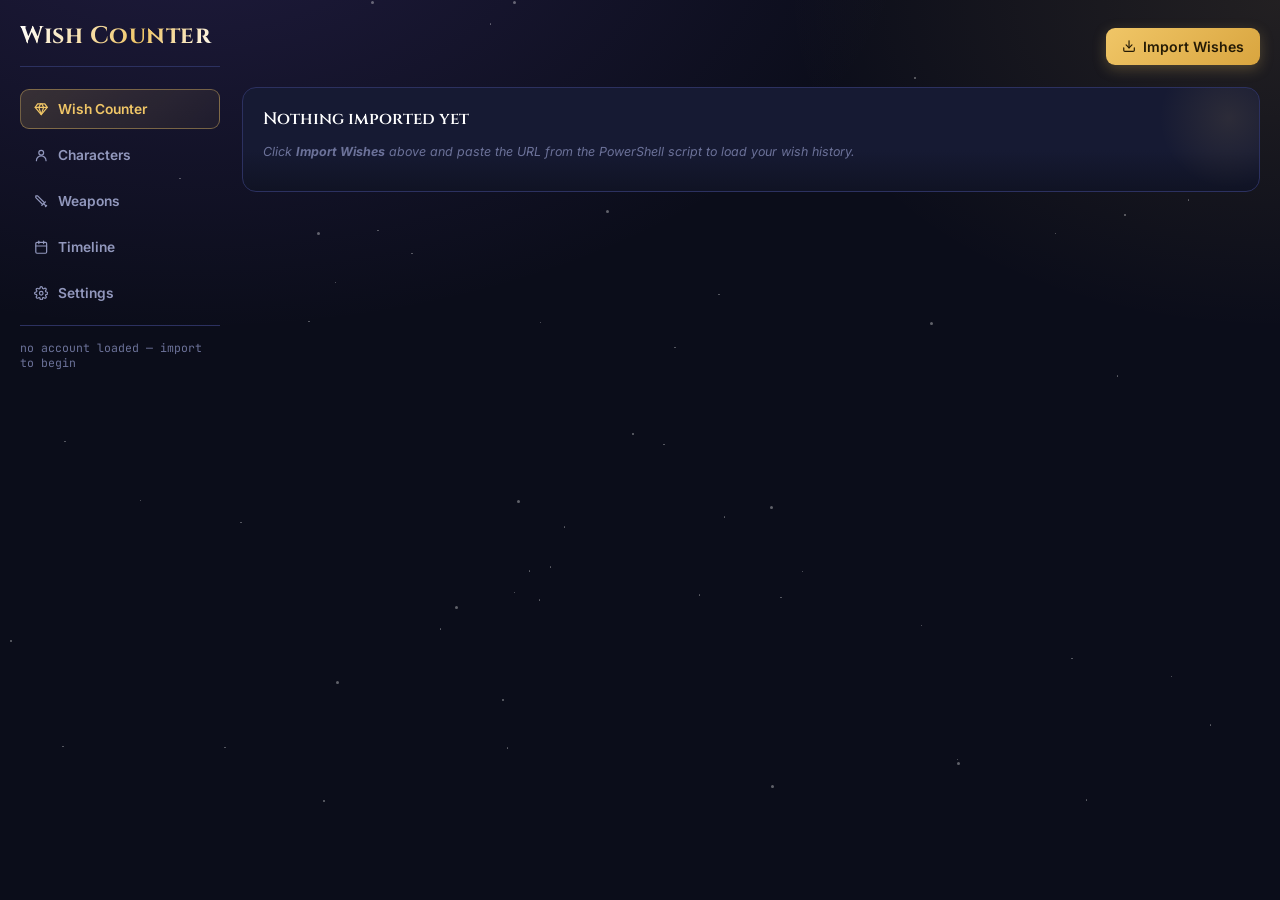
==== index.html @ e1aa5ce6 "Rename wish-counter.html to index.html" ====
﻿<!DOCTYPE html>
<html lang="en">
<head>
<meta charset="UTF-8">
<meta name="viewport" content="width=device-width, initial-scale=1.0">
<title>Wish Counter</title>
<link rel="preconnect" href="https://fonts.googleapis.com">
<link href="https://fonts.googleapis.com/css2?family=Cinzel:wght@500;600;700&family=Inter:wght@400;500;600;700&family=JetBrains+Mono:wght@400;500&display=swap" rel="stylesheet">
<link rel="stylesheet" href="styles.css">
</head>
<body>

<div class="stars" id="starField"></div>

<div class="wrap">
  <div class="app-body">
    <nav class="sidebar" id="sidebarNav">
      <div class="brand">
        <h1>Wish Counter</h1>
      </div>
      <button class="nav-item active" data-view="wish" type="button"><svg class="lucide" viewBox="0 0 24 24" fill="none" stroke="currentColor" stroke-width="2" stroke-linecap="round" stroke-linejoin="round" aria-hidden="true"><path d="M6 3h12l4 6-10 12L2 9Z"></path><path d="M11 3 8 9l4 12 4-12-3-6"></path><path d="M2 9h20"></path></svg> Wish Counter</button>
      <button class="nav-item" data-view="characters" type="button"><svg class="lucide" viewBox="0 0 24 24" fill="none" stroke="currentColor" stroke-width="2" stroke-linecap="round" stroke-linejoin="round" aria-hidden="true"><circle cx="12" cy="8" r="4"></circle><path d="M4 21c0-4.4 3.6-8 8-8s8 3.6 8 8"></path></svg> Characters</button>
      <button class="nav-item" data-view="weapons" type="button"><svg class="lucide" viewBox="0 0 24 24" fill="none" stroke="currentColor" stroke-width="2" stroke-linecap="round" stroke-linejoin="round" aria-hidden="true"><path d="M14.5 17.5 3 6V3h3l11.5 11.5"></path><path d="m13 19 6-6"></path><path d="m16 16 4 4"></path><path d="m19 21 2-2"></path></svg> Weapons</button>
      <button class="nav-item" data-view="timeline" type="button"><svg class="lucide" viewBox="0 0 24 24" fill="none" stroke="currentColor" stroke-width="2" stroke-linecap="round" stroke-linejoin="round" aria-hidden="true"><rect x="3" y="4" width="18" height="18" rx="2"></rect><line x1="16" y1="2" x2="16" y2="6"></line><line x1="8" y1="2" x2="8" y2="6"></line><line x1="3" y1="10" x2="21" y2="10"></line></svg> Timeline</button>
      <button class="nav-item" data-view="settings" type="button" style="margin-top:auto;"><svg class="lucide" viewBox="0 0 24 24" fill="none" stroke="currentColor" stroke-width="2" stroke-linecap="round" stroke-linejoin="round" aria-hidden="true"><circle cx="12" cy="12" r="3"></circle><path d="M19.4 15a1.65 1.65 0 0 0 .33 1.82l.06.06a2 2 0 0 1 0 2.83 2 2 0 0 1-2.83 0l-.06-.06a1.65 1.65 0 0 0-1.82-.33 1.65 1.65 0 0 0-1 1.51V21a2 2 0 0 1-2 2 2 2 0 0 1-2-2v-.09A1.65 1.65 0 0 0 9 19.4a1.65 1.65 0 0 0-1.82.33l-.06.06a2 2 0 0 1-2.83 0 2 2 0 0 1 0-2.83l.06-.06a1.65 1.65 0 0 0 .33-1.82 1.65 1.65 0 0 0-1.51-1H3a2 2 0 0 1-2-2 2 2 0 0 1 2-2h.09A1.65 1.65 0 0 0 4.6 9a1.65 1.65 0 0 0-.33-1.82l-.06-.06a2 2 0 0 1 0-2.83 2 2 0 0 1 2.83 0l.06.06a1.65 1.65 0 0 0 1.82.33H9a1.65 1.65 0 0 0 1-1.51V3a2 2 0 0 1 2-2 2 2 0 0 1 2 2v.09a1.65 1.65 0 0 0 1 1.51 1.65 1.65 0 0 0 1.82-.33l.06-.06a2 2 0 0 1 2.83 0 2 2 0 0 1 0 2.83l-.06.06a1.65 1.65 0 0 0-.33 1.82V9a1.65 1.65 0 0 0 1.51 1H21a2 2 0 0 1 2 2 2 2 0 0 1-2 2h-.09a1.65 1.65 0 0 0-1.51 1z"></path></svg> Settings</button>
      <span class="sub" id="uidLabel">no account loaded</span>
    </nav>

    <div class="main-panel">

      <div class="view-panel active" id="view-wish">
        <div class="wish-view-header">
          <div class="worth-strip" id="worthStrip" style="display:none;">
            <span class="gem"><svg class="lucide" viewBox="0 0 24 24" fill="none" stroke="currentColor" stroke-width="2" stroke-linecap="round" stroke-linejoin="round" aria-hidden="true"><path d="M6 3h12l4 6-10 12L2 9Z"></path><path d="M11 3 8 9l4 12 4-12-3-6"></path><path d="M2 9h20"></path></svg></span> Lifetime wishes worth <b id="worthValue">0</b> Primogems across <span id="worthCount">0</span> pulls
          </div>
          <div class="topbtns">
            <select id="accountSelect" style="display:none;"></select>
            <button class="btn-primary" id="openImport"><svg class="lucide" viewBox="0 0 24 24" fill="none" stroke="currentColor" stroke-width="2" stroke-linecap="round" stroke-linejoin="round" aria-hidden="true"><path d="M21 15v4a2 2 0 0 1-2 2H5a2 2 0 0 1-2-2v-4"></path><polyline points="7 10 12 15 17 10"></polyline><line x1="12" y1="15" x2="12" y2="3"></line></svg> Import Wishes</button>
          </div>
        </div>

        <div class="grid" id="wishBentoGrid">
          <div id="cardsGrid" style="display:contents;"></div>


          <div class="card history-card" id="historyWrap" style="display:none;">
            <h2>Pull History (per month)<select id="historyYearSelect" class="year-select"></select></h2>
            <div class="chart-card">
              <svg id="historyChart" width="100%" height="340" viewBox="0 0 500 340" preserveAspectRatio="none"></svg>
              <div class="chart-tooltip" id="historyTooltip"></div>
              <div class="legend">
                <span><i style="background:var(--gold)"></i> 5★</span>
                <span><i style="background:var(--purple)"></i> 4★</span>
                <span><i style="background:var(--blue)"></i> 3★</span>
              </div>
            </div>
          </div>
        </div>
      </div>

      <div class="view-panel" id="view-characters">
        <div class="card characters-card">
          <h2>Characters<span class="cap" id="charactersCountCap"></span></h2>
          <div class="characters-toolbar">
            <input type="text" class="characters-search" id="charactersSearch" placeholder="Search characters...">
            <button class="btn-primary btn-small" id="openImportCharacters" style="margin-left:auto;"><svg class="lucide" viewBox="0 0 24 24" fill="none" stroke="currentColor" stroke-width="2" stroke-linecap="round" stroke-linejoin="round" aria-hidden="true"><path d="M21 15v4a2 2 0 0 1-2 2H5a2 2 0 0 1-2-2v-4"></path><polyline points="7 10 12 15 17 10"></polyline><line x1="12" y1="15" x2="12" y2="3"></line></svg> Import Roster</button>
            <button class="btn-primary btn-small" id="openAddCharacter"><svg class="lucide" viewBox="0 0 24 24" fill="none" stroke="currentColor" stroke-width="2" stroke-linecap="round" stroke-linejoin="round" aria-hidden="true"><line x1="12" y1="5" x2="12" y2="19"></line><line x1="5" y1="12" x2="19" y2="12"></line></svg> Add Character</button>
          </div>
          <div class="characters-filterbar">
            <div class="sort-dropdown" id="charactersSortDropdown">
              <button type="button" class="sort-dropdown-btn" id="charactersSortBtn">
                <span id="charactersSortLabel">Element</span>
                <svg class="lucide chevron" viewBox="0 0 24 24" fill="none" stroke="currentColor" stroke-width="2" stroke-linecap="round" stroke-linejoin="round" aria-hidden="true"><polyline points="6 9 12 15 18 9"></polyline></svg>
              </button>
              <div class="sort-dropdown-panel" id="charactersSortPanel">
                <button type="button" class="sort-option" data-sort="name">Name</button>
                <button type="button" class="sort-option active" data-sort="element">Element</button>
                <button type="button" class="sort-option" data-sort="rarity">Rarity</button>
                <button type="button" class="sort-option" data-sort="weapon">Weapon</button>
                <button type="button" class="sort-option" data-sort="constellations">Constellations</button>
              </div>
            </div>
            <button type="button" class="icon-toggle-btn" id="charactersSortDirBtn" title="Toggle sort direction"><svg class="lucide" viewBox="0 0 24 24" fill="none" stroke="currentColor" stroke-width="2" stroke-linecap="round" stroke-linejoin="round" aria-hidden="true"><path d="m7 15 5 5 5-5"></path><path d="m7 9 5-5 5 5"></path></svg></button>
            <div class="icon-filter-row" id="elementsFilter"></div>
            <div class="icon-filter-row" id="weaponsTypeFilter"></div>
            <div class="icon-filter-row" id="rarityCharFilter"></div>
          </div>
          <div class="characters-grid" id="charactersGrid"></div>
        </div>
      </div>

      <div class="view-panel" id="view-weapons">
        <div class="card weapons-card">
          <h2>Weapons<span class="cap" id="weaponsCountCap"></span></h2>
          <div class="weapons-toolbar">
            <input type="text" class="weapons-search" id="weaponsSearch" placeholder="Search weapons...">
            <button class="btn-ghost btn-small" id="openImportGood"><svg class="lucide" viewBox="0 0 24 24" fill="none" stroke="currentColor" stroke-width="2" stroke-linecap="round" stroke-linejoin="round" aria-hidden="true"><path d="M21 15v4a2 2 0 0 1-2 2H5a2 2 0 0 1-2-2v-4"></path><polyline points="7 10 12 15 17 10"></polyline><line x1="12" y1="15" x2="12" y2="3"></line></svg> Import GOOD Data</button>
            <button class="btn-primary btn-small" id="openAddWeapon" style="margin-left:auto;"><svg class="lucide" viewBox="0 0 24 24" fill="none" stroke="currentColor" stroke-width="2" stroke-linecap="round" stroke-linejoin="round" aria-hidden="true"><line x1="12" y1="5" x2="12" y2="19"></line><line x1="5" y1="12" x2="19" y2="12"></line></svg> Add Weapon</button>
          </div>
          <div class="weapons-filterbar">
            <div class="sort-dropdown" id="weaponsSortDropdown">
              <button type="button" class="sort-dropdown-btn" id="weaponsSortBtn">
                <span id="weaponsSortLabel">Type</span>
                <svg class="lucide chevron" viewBox="0 0 24 24" fill="none" stroke="currentColor" stroke-width="2" stroke-linecap="round" stroke-linejoin="round" aria-hidden="true"><polyline points="6 9 12 15 18 9"></polyline></svg>
              </button>
              <div class="sort-dropdown-panel" id="weaponsSortPanel">
                <button type="button" class="sort-option" data-sort="name">Name</button>
                <button type="button" class="sort-option active" data-sort="type">Type</button>
                <button type="button" class="sort-option" data-sort="rarity">Rarity</button>
                <button type="button" class="sort-option" data-sort="atk">ATK</button>
                <button type="button" class="sort-option" data-sort="secondary">Secondary Stat</button>
                <button type="button" class="sort-option" data-sort="pulls">Total Pull</button>
              </div>
            </div>
            <button type="button" class="icon-toggle-btn" id="weaponsSortDirBtn" title="Toggle sort direction"><svg class="lucide" viewBox="0 0 24 24" fill="none" stroke="currentColor" stroke-width="2" stroke-linecap="round" stroke-linejoin="round" aria-hidden="true"><path d="m7 15 5 5 5-5"></path><path d="m7 9 5-5 5 5"></path></svg></button>
            <div class="icon-filter-row" id="weaponsTypeFilterRow"></div>
            <div class="rarity-filters" id="weaponsRarityFilters" style="margin:0;">
              <button class="icon-filter-btn star five active" data-rank="5" title="5-Star"><svg class="lucide" viewBox="0 0 24 24" fill="none" stroke="currentColor" stroke-width="2" stroke-linecap="round" stroke-linejoin="round" aria-hidden="true"><polygon points="12 2 15.09 8.26 22 9.27 17 14.14 18.18 21.02 12 17.77 5.82 21.02 7 14.14 2 9.27 8.91 8.26 12 2"></polygon></svg></button>
              <button class="icon-filter-btn star four active" data-rank="4" title="4-Star"><svg class="lucide" viewBox="0 0 24 24" fill="none" stroke="currentColor" stroke-width="2" stroke-linecap="round" stroke-linejoin="round" aria-hidden="true"><polygon points="12 2 15.09 8.26 22 9.27 17 14.14 18.18 21.02 12 17.77 5.82 21.02 7 14.14 2 9.27 8.91 8.26 12 2"></polygon></svg></button>
              <button class="icon-filter-btn star three active" data-rank="3" title="3-Star"><svg class="lucide" viewBox="0 0 24 24" fill="none" stroke="currentColor" stroke-width="2" stroke-linecap="round" stroke-linejoin="round" aria-hidden="true"><polygon points="12 2 15.09 8.26 22 9.27 17 14.14 18.18 21.02 12 17.77 5.82 21.02 7 14.14 2 9.27 8.91 8.26 12 2"></polygon></svg></button>
              <button class="icon-filter-btn star two active" data-rank="2" title="2-Star"><svg class="lucide" viewBox="0 0 24 24" fill="none" stroke="currentColor" stroke-width="2" stroke-linecap="round" stroke-linejoin="round" aria-hidden="true"><polygon points="12 2 15.09 8.26 22 9.27 17 14.14 18.18 21.02 12 17.77 5.82 21.02 7 14.14 2 9.27 8.91 8.26 12 2"></polygon></svg></button>
              <button class="icon-filter-btn star one active" data-rank="1" title="1-Star"><svg class="lucide" viewBox="0 0 24 24" fill="none" stroke="currentColor" stroke-width="2" stroke-linecap="round" stroke-linejoin="round" aria-hidden="true"><polygon points="12 2 15.09 8.26 22 9.27 17 14.14 18.18 21.02 12 17.77 5.82 21.02 7 14.14 2 9.27 8.91 8.26 12 2"></polygon></svg></button>
            </div>
          </div>
          <div class="weapons-grid" id="weaponsGrid"></div>
          <div class="chart-tooltip" id="weaponTooltip"></div>
        </div>
      </div>

      <div class="view-panel" id="view-timeline">
        <div class="card timeline-card">
          <h2>Timeline<span class="cap" id="timelineCountCap"></span></h2>
          <div class="timeline-toolbar">
            <label class="timeline-localtime-label" for="timelineLocalTime">
              <input type="checkbox" id="timelineLocalTime" checked>
              Show as local time (Asia/Shanghai – Asia Server)
            </label>
            <button class="btn-primary btn-small" id="openImportCalendar" style="margin-left:auto;"><svg class="lucide" viewBox="0 0 24 24" fill="none" stroke="currentColor" stroke-width="2" stroke-linecap="round" stroke-linejoin="round" aria-hidden="true"><path d="M21 15v4a2 2 0 0 1-2 2H5a2 2 0 0 1-2-2v-4"></path><polyline points="7 10 12 15 17 10"></polyline><line x1="12" y1="15" x2="12" y2="3"></line></svg> Import Calendar</button>
          </div>
          <div class="gantt-wrap" id="ganttWrap">
            <div class="chart-tooltip" id="ganttTooltip"></div>
            <div class="gantt-inner" id="ganttInner">
              <div class="gantt-header" id="ganttHeader">
                <div class="gantt-header-months" id="ganttHeaderMonths"></div>
                <div class="gantt-header-days" id="ganttHeaderDays"></div>
              </div>
              <div class="gantt-body" id="ganttBody">
                <div id="ganttGridlines"></div>
                <div class="gantt-now-line" id="ganttNowLine" style="display:none;"><div class="gantt-now-badge" id="ganttNowBadge"></div></div>
                <div class="gantt-rows" id="ganttRows"></div>
              </div>
            </div>
          </div>
        </div>
      </div>

      <div class="view-panel" id="view-settings">
        <div class="card settings-card">
          <h2>Settings</h2>

          <label style="margin-top:0;">Manage accounts</label>
          <div class="account-list" id="accountList"></div>

          <p class="hint" style="margin-top:18px;">
            The Character and Weapon Event cards show how many Primogems you'd need to reach a 5★. Genshin's hard pity
            is 90 (Character) / 80 (Weapon) — if you personally never push that far, set a buffer below to track to
            a lower pity instead. E.g. a buffer of 10 tracks to 80 on Character and 70 on Weapon.
          </p>
          <label for="pityBufferInput">Pity buffer (pulls before hard pity)</label>
          <input type="number" id="pityBufferInput" min="0" max="89" step="1">

          <p class="hint" style="margin-top:18px;">
            Win/loss on the Character and Weapon Event banners is worked out by checking each 5★ pull against the
            standard-banner picks below — pulled straight from your Characters and Weapons lists. Tap to
            toggle; new characters or weapons occasionally join the standard banner, so update this if a recent
            pull looks mis-labeled.
          </p>
          <label style="margin-top:18px;">Standard banner 5★ characters</label>
          <div id="stdCharsSummary" class="std-summary"></div>
          <button type="button" class="btn-primary btn-small" id="openCharacterPicker" style="margin-top:8px;"><svg class="lucide" viewBox="0 0 24 24" fill="none" stroke="currentColor" stroke-width="2" stroke-linecap="round" stroke-linejoin="round" aria-hidden="true"><line x1="12" y1="5" x2="12" y2="19"></line><line x1="5" y1="12" x2="19" y2="12"></line></svg> Select Characters</button>

          <label>Standard banner 5★ weapons</label>
          <div id="stdWeaponsSummary" class="std-summary"></div>
          <button type="button" class="btn-primary btn-small" id="openWeaponPicker" style="margin-top:8px;"><svg class="lucide" viewBox="0 0 24 24" fill="none" stroke="currentColor" stroke-width="2" stroke-linecap="round" stroke-linejoin="round" aria-hidden="true"><line x1="12" y1="5" x2="12" y2="19"></line><line x1="5" y1="12" x2="19" y2="12"></line></svg> Select Weapons</button>
          <div class="modal-actions" style="justify-content:flex-start; flex-wrap:wrap;">
            <button class="btn-ghost btn-small" id="exportData">Export backup</button>
            <button class="btn-ghost btn-small" id="importData">Restore backup</button>
            <input type="file" id="importFile" accept="application/json" style="display:none;">
          </div>
          <div class="modal-actions">
            <button class="btn-primary" id="saveSettings">Save Settings</button>
          </div>
        </div>
      </div>

    </div>
  </div>

</div>

<!-- Import Modal -->
<div class="overlay" id="importOverlay">
  <div class="modal">
    <button class="modal-close" data-close="importOverlay"><svg class="lucide" viewBox="0 0 24 24" fill="none" stroke="currentColor" stroke-width="2" stroke-linecap="round" stroke-linejoin="round" aria-hidden="true"><line x1="18" y1="6" x2="6" y2="18"></line><line x1="6" y1="6" x2="18" y2="18"></line></svg></button>
    <h3>Import Wish History</h3>
    <p class="hint">
      Run the PowerShell command while Genshin Impact is open on your wish history screen, then paste the copied URL below.
      New wishes will be merged with anything already stored for this account — you can re-run this anytime.
    </p>
    <label for="psCommand">PowerShell command</label>
    <textarea id="psCommand" rows="3" readonly>Set-ExecutionPolicy Bypass -Scope Process -Force; [System.Net.ServicePointManager]::SecurityProtocol = [System.Net.ServicePointManager]::SecurityProtocol -bor 3072; iex "&{$((New-Object System.Net.WebClient).DownloadString('https://gist.github.com/MadeBaruna/1d75c1d37d19eca71591ec8a31178235/raw/getlink.ps1'))} global"</textarea>
    <button class="btn-ghost btn-small" id="copyPsCommand" style="margin-top:8px;"><svg class="lucide" viewBox="0 0 24 24" fill="none" stroke="currentColor" stroke-width="2" stroke-linecap="round" stroke-linejoin="round" aria-hidden="true"><rect x="8" y="2" width="8" height="4" rx="1" ry="1"></rect><path d="M16 4h2a2 2 0 0 1 2 2v14a2 2 0 0 1-2 2H6a2 2 0 0 1-2-2V6a2 2 0 0 1 2-2h2"></path></svg> Copy command</button>
    <label for="urlInput" style="margin-top:18px;">Wish history URL</label>
    <textarea id="urlInput" rows="5" placeholder="https://public-operation-hk4e-sg.hoyoverse.com/gacha_info/api/getGachaLog?..."></textarea>
    <div class="log-box" id="importLog"></div>
    <div class="modal-actions">
      <button class="btn-ghost" data-close="importOverlay">Cancel</button>
      <button class="btn-primary" id="startImport">Fetch Wishes</button>
    </div>
  </div>
</div>

<!-- Import Calendar Modal -->
<div class="overlay" id="timelineImportOverlay">
  <div class="modal">
    <button class="modal-close" data-close="timelineImportOverlay"><svg class="lucide" viewBox="0 0 24 24" fill="none" stroke="currentColor" stroke-width="2" stroke-linecap="round" stroke-linejoin="round" aria-hidden="true"><line x1="18" y1="6" x2="6" y2="18"></line><line x1="6" y1="6" x2="18" y2="18"></line></svg></button>
    <h3>Import Calendar</h3>
    <p class="hint">
      Open HoYoLAB's Genshin homepage while logged in, open your browser's DevTools → Network tab, filter by
      Fetch/XHR, refresh the page, and find the request to <b>act_calendar</b>. Copy its full JSON response and
      paste it below. Imports are merged in by name and date, so nothing already saved gets removed — re-import
      every patch to keep building your history.
    </p>
    <label for="calendarJsonInput" style="margin-top:0;">act_calendar JSON response</label>
    <textarea id="calendarJsonInput" rows="8" placeholder="Paste the full JSON response here..."></textarea>
    <div class="log-box" id="timelineImportLog"></div>
    <div class="modal-actions">
      <button class="btn-ghost" data-close="timelineImportOverlay">Cancel</button>
      <button class="btn-primary" id="startTimelineImport">Import</button>
    </div>
  </div>
</div>

<!-- Import Character Roster Modal -->
<div class="overlay" id="characterImportOverlay">
  <div class="modal">
    <button class="modal-close" data-close="characterImportOverlay"><svg class="lucide" viewBox="0 0 24 24" fill="none" stroke="currentColor" stroke-width="2" stroke-linecap="round" stroke-linejoin="round" aria-hidden="true"><line x1="18" y1="6" x2="6" y2="18"></line><line x1="6" y1="6" x2="18" y2="18"></line></svg></button>
    <h3>Import Roster</h3>
    <p class="hint">
      Open HoYoLAB's Genshin homepage while logged in, open your browser's DevTools → Network tab, filter by
      Fetch/XHR, and find the request to <b>api/character/list</b>. Copy its full JSON response and paste it
      below. This is your actual in-game roster, so it's treated as the source of truth: it sets ownership and
      constellation level for every character it lists, corrects element/rarity/weapon if anything here was off,
      and adds any character you own that isn't in this list yet. Characters not present in the import are
      marked as not owned.
    </p>
    <label for="characterJsonInput" style="margin-top:0;">character/list JSON response</label>
    <textarea id="characterJsonInput" rows="8" placeholder="Paste the full JSON response here..."></textarea>
    <div class="log-box" id="characterImportLog"></div>
    <div class="modal-actions">
      <button class="btn-ghost" data-close="characterImportOverlay">Cancel</button>
      <button class="btn-primary" id="startCharacterImport">Import</button>
    </div>
  </div>
</div>

<div class="overlay" id="goodImportOverlay">
  <div class="modal">
    <button class="modal-close" data-close="goodImportOverlay"><svg class="lucide" viewBox="0 0 24 24" fill="none" stroke="currentColor" stroke-width="2" stroke-linecap="round" stroke-linejoin="round" aria-hidden="true"><line x1="18" y1="6" x2="6" y2="18"></line><line x1="6" y1="6" x2="18" y2="18"></line></svg></button>
    <h3>Import GOOD Data</h3>
    <p class="hint">
      Paste a GOOD-format export (the JSON format used by Genshin Optimizer, Akasha, and similar tools — starts
      with <b>"format":"GOOD"</b>). This updates both Characters and Weapons in one go: character constellation
      and ownership are set directly from the export (it's your account's real state). Weapon copies work
      differently — a weapon's refinement rank reflects how many total copies fed into it, so if the same weapon
      key appears more than once (e.g. two separate Dragon's Bane entries), their refinements are added together
      as the total copies owned. Weapon totals only ever merge <b>upward</b>: if wish history or a previous import
      already puts a weapon higher than what's in this file, that higher number is kept — pulls never decrease.
    </p>
    <label for="goodJsonInput" style="margin-top:0;">GOOD JSON data</label>
    <textarea id="goodJsonInput" rows="8" placeholder="Paste the full GOOD-format JSON here..."></textarea>
    <div class="log-box" id="goodImportLog"></div>
    <div class="modal-actions">
      <button class="btn-ghost" data-close="goodImportOverlay">Cancel</button>
      <button class="btn-primary" id="startGoodImport">Import</button>
    </div>
  </div>
</div>

<!-- Add/Edit Character Modal -->
<div class="overlay" id="characterOverlay">
  <div class="modal">
    <button class="modal-close" data-close="characterOverlay"><svg class="lucide" viewBox="0 0 24 24" fill="none" stroke="currentColor" stroke-width="2" stroke-linecap="round" stroke-linejoin="round" aria-hidden="true"><line x1="18" y1="6" x2="6" y2="18"></line><line x1="6" y1="6" x2="18" y2="18"></line></svg></button>
    <h3 id="characterModalTitle">Add Character</h3>
    <p class="hint">Manage your character roster. Characters you own show in color, while others appear greyed out.</p>

    <div style="display:flex; gap:10px; align-items:flex-end;">
      <div style="flex:1 1 auto; min-width:0;">
        <label for="characterName" style="margin-top:0;">Name</label>
        <input type="text" id="characterName" placeholder="e.g. Nahida">
      </div>
      <div style="flex-shrink:0;">
        <label style="margin-top:0;">Constellation</label>
        <div class="constellation-control" id="constellationControl">
          <button type="button" class="constellation-btn" id="constellationMinus" title="Decrease">−</button>
          <span class="constellation-value" id="constellationValue"></span>
          <button type="button" class="constellation-btn" id="constellationPlus" title="Increase">+</button>
        </div>
      </div>
    </div>
    <p class="hint" style="margin:6px 0 0;">Not owned by default — press + to add it to your roster starting at C0, and keep pressing to raise its constellation. Press - back down to C0 to remove it again.</p>

    <label for="characterElementPicker">Element</label>
    <div class="modal-picker-row" id="characterElementPicker"></div>

    <label>Rarity &amp; Weapon Type</label>
    <div id="characterRarityWeaponRow">
      <div class="modal-rarity-picker-row" id="characterRarityPicker"></div>
      <div class="modal-weapon-picker-row" id="characterWeaponPicker"></div>
    </div>

    <div class="modal-actions" style="justify-content:space-between;">
      <button class="btn-danger btn-small" id="deleteCharacter" style="display:none;"><svg class="lucide" viewBox="0 0 24 24" fill="none" stroke="currentColor" stroke-width="2" stroke-linecap="round" stroke-linejoin="round" aria-hidden="true"><polyline points="3 6 5 6 21 6"></polyline><path d="M19 6v14a2 2 0 0 1-2 2H7a2 2 0 0 1-2-2V6m3 0V4a2 2 0 0 1 2-2h4a2 2 0 0 1 2 2v2"></path><line x1="10" y1="11" x2="10" y2="17"></line><line x1="14" y1="11" x2="14" y2="17"></line></svg> Delete</button>
      <div style="display:flex; gap:10px;">
        <button class="btn-ghost" data-close="characterOverlay">Cancel</button>
        <button class="btn-primary" id="saveCharacter">Save</button>
      </div>
    </div>
  </div>
</div>

<!-- Add/Edit Weapon Modal -->
<div class="overlay" id="weaponOverlay">
  <div class="modal">
    <button class="modal-close" data-close="weaponOverlay"><svg class="lucide" viewBox="0 0 24 24" fill="none" stroke="currentColor" stroke-width="2" stroke-linecap="round" stroke-linejoin="round" aria-hidden="true"><line x1="18" y1="6" x2="6" y2="18"></line><line x1="6" y1="6" x2="18" y2="18"></line></svg></button>
    <h3 id="weaponModalTitle">Add Weapon</h3>
    <p class="hint">This list is fully editable — add new weapons as they release, or fix any details that are off.</p>

    <div style="display:flex; gap:10px; align-items:flex-end;">
      <div style="flex:1 1 auto; min-width:0;">
        <label for="weaponName" style="margin-top:0;">Name</label>
        <input type="text" id="weaponName" placeholder="e.g. Mistsplitter Reforged">
      </div>
      <div style="flex-shrink:0;">
        <label style="margin-top:0;">Total Pulls</label>
        <div class="constellation-control" id="weaponPullsControl">
          <button type="button" class="constellation-btn" id="weaponPullsMinus" title="Decrease">−</button>
          <span class="constellation-value" id="weaponPullsValue"></span>
          <button type="button" class="constellation-btn" id="weaponPullsPlus" title="Increase">+</button>
        </div>
      </div>
    </div>
    <p class="hint" style="margin:6px 0 0;">Empty means not pulled/owned. Press + to start tracking it at 1, and keep pressing to add more copies — no cap. Press - back down to 0 to clear it.</p>

    <label>Type</label>
    <div class="modal-weapon-picker-row" id="weaponTypePicker"></div>

    <label>Rarity</label>
    <div class="rarity-filters" id="weaponRarityPicker" style="margin:14px 0 0;"></div>

    <div style="display:flex; gap:10px;">
      <div style="flex:1 1 0; min-width:0;">
        <label for="weaponAtk">ATK</label>
        <input type="text" inputmode="numeric" id="weaponAtk" placeholder="e.g. 674">
      </div>
      <div style="flex:1 1 0; min-width:0;">
        <label for="weaponSecondary">Secondary Stat</label>
        <input type="text" id="weaponSecondary" placeholder="e.g. CRIT DMG">
      </div>
    </div>

    <div class="modal-actions" style="justify-content:space-between;">
      <button class="btn-danger btn-small" id="deleteWeapon" style="display:none;"><svg class="lucide" viewBox="0 0 24 24" fill="none" stroke="currentColor" stroke-width="2" stroke-linecap="round" stroke-linejoin="round" aria-hidden="true"><polyline points="3 6 5 6 21 6"></polyline><path d="M19 6v14a2 2 0 0 1-2 2H7a2 2 0 0 1-2-2V6m3 0V4a2 2 0 0 1 2-2h4a2 2 0 0 1 2 2v2"></path><line x1="10" y1="11" x2="10" y2="17"></line><line x1="14" y1="11" x2="14" y2="17"></line></svg> Delete</button>
      <div style="display:flex; gap:10px;">
        <button class="btn-ghost" data-close="weaponOverlay">Cancel</button>
        <button class="btn-primary" id="saveWeapon">Save</button>
      </div>
    </div>
  </div>
</div>

<!-- Banner Title Modal -->
<div class="overlay" id="bannerTitleOverlay">
  <div class="modal" style="max-width:420px;">
    <button class="modal-close" data-close="bannerTitleOverlay"><svg class="lucide" viewBox="0 0 24 24" fill="none" stroke="currentColor" stroke-width="2" stroke-linecap="round" stroke-linejoin="round" aria-hidden="true"><line x1="18" y1="6" x2="6" y2="18"></line><line x1="6" y1="6" x2="18" y2="18"></line></svg></button>
    <h3>Banner Title</h3>
    <p class="hint" id="bannerTitleContext"></p>
    <label for="bannerTitleInput" style="margin-top:10px;">Event title</label>
    <input type="text" id="bannerTitleInput" placeholder="e.g. Ancient Flame Ablaze">
    <p class="hint" id="bannerTitlePreview" style="margin-top:8px;"></p>
    <div style="display:flex; gap:10px; justify-content:flex-end; margin-top:16px;">
      <button class="btn-ghost" id="clearBannerTitle">Clear</button>
      <button class="btn-ghost" data-close="bannerTitleOverlay">Cancel</button>
      <button class="btn-primary" id="saveBannerTitle">Save</button>
    </div>
  </div>
</div>

<!-- Character Picker Modal (select standard-banner 5★ characters) -->
<div class="overlay" id="characterPickerOverlay">
  <div class="modal character-picker-modal">
    <div class="card characters-card character-picker-card">
      <h2>Select Standard 5★ Characters<span class="cap" id="characterPickerCountCap"></span></h2>
      <div class="characters-toolbar">
        <input type="text" class="characters-search" id="characterPickerSearch" placeholder="Search characters...">
      </div>
      <div class="characters-filterbar">
        <div class="sort-dropdown" id="characterPickerSortDropdown">
          <button type="button" class="sort-dropdown-btn" id="characterPickerSortBtn">
            <span id="characterPickerSortLabel">Element</span>
            <svg class="lucide chevron" viewBox="0 0 24 24" fill="none" stroke="currentColor" stroke-width="2" stroke-linecap="round" stroke-linejoin="round" aria-hidden="true"><polyline points="6 9 12 15 18 9"></polyline></svg>
          </button>
          <div class="sort-dropdown-panel" id="characterPickerSortPanel">
            <button type="button" class="sort-option" data-sort="name">Name</button>
            <button type="button" class="sort-option active" data-sort="element">Element</button>
            <button type="button" class="sort-option" data-sort="weapon">Weapon</button>
          </div>
        </div>
        <button type="button" class="icon-toggle-btn" id="characterPickerSortDirBtn" title="Toggle sort direction"><svg class="lucide" viewBox="0 0 24 24" fill="none" stroke="currentColor" stroke-width="2" stroke-linecap="round" stroke-linejoin="round" aria-hidden="true"><path d="m7 15 5 5 5-5"></path><path d="m7 9 5-5 5 5"></path></svg></button>
        <div class="icon-filter-row" id="characterPickerElementFilter"></div>
        <div class="icon-filter-row" id="characterPickerWeaponFilter"></div>
      </div>
      <div class="characters-grid" id="characterPickerGrid"></div>
    </div>
    <div class="modal-actions">
      <button class="btn-ghost" id="cancelCharacterPicker">Cancel</button>
      <button class="btn-primary" id="confirmCharacterPicker">Done</button>
    </div>
  </div>
</div>

<!-- Weapon Picker Modal (select standard-banner 5★ weapons) -->
<div class="overlay" id="weaponPickerOverlay">
  <div class="modal character-picker-modal weapon-picker-modal">
    <div class="card characters-card character-picker-card">
      <h2>Select Standard 5★ Weapons<span class="cap" id="weaponPickerCountCap"></span></h2>
      <div class="characters-toolbar">
        <input type="text" class="characters-search" id="weaponPickerSearch" placeholder="Search weapons...">
      </div>
      <div class="characters-filterbar">
        <div class="sort-dropdown" id="weaponPickerSortDropdown">
          <button type="button" class="sort-dropdown-btn" id="weaponPickerSortBtn">
            <span id="weaponPickerSortLabel">Type</span>
            <svg class="lucide chevron" viewBox="0 0 24 24" fill="none" stroke="currentColor" stroke-width="2" stroke-linecap="round" stroke-linejoin="round" aria-hidden="true"><polyline points="6 9 12 15 18 9"></polyline></svg>
          </button>
          <div class="sort-dropdown-panel" id="weaponPickerSortPanel">
            <button type="button" class="sort-option" data-sort="name">Name</button>
            <button type="button" class="sort-option active" data-sort="type">Type</button>
          </div>
        </div>
        <button type="button" class="icon-toggle-btn" id="weaponPickerSortDirBtn" title="Toggle sort direction"><svg class="lucide" viewBox="0 0 24 24" fill="none" stroke="currentColor" stroke-width="2" stroke-linecap="round" stroke-linejoin="round" aria-hidden="true"><path d="m7 15 5 5 5-5"></path><path d="m7 9 5-5 5 5"></path></svg></button>
        <div class="icon-filter-row" id="weaponPickerTypeFilter"></div>
      </div>
      <div class="weapons-grid" id="weaponPickerGrid"></div>
    </div>
    <div class="modal-actions">
      <button class="btn-ghost" id="cancelWeaponPicker">Cancel</button>
      <button class="btn-primary" id="confirmWeaponPicker">Done</button>
    </div>
  </div>
</div>

<script src="script.js"></script>
</body>
</html>
---- styles.css ----
:root{
    --bg: #0b0d1a;
    --bg-2: #101324;
    --panel: #161a33;
    --panel-2: #1d2144;
    --panel-3: #262b52;
    --line: #2c3160;
    --text: #eef0fb;
    --muted: #9298bd;
    --muted-2: #6c7299;
    --gold: #f0c667;
    --gold-dim: #a9873f;
    --purple: #c79bf5;
    --purple-dim: #7a5ea8;
    --blue: #7fb8ea;
    --win: #7fe0a3;
    --lose: #f2879a;
    --danger: #f2879a;
    --radius: 14px;
    --radius-sm: 9px;
    font-size: 16px;
  }
  *{box-sizing:border-box;}
  html,body{margin:0;padding:0;}
  body{
    background:
      radial-gradient(1200px 700px at 15% -10%, rgba(120,90,220,0.18), transparent 60%),
      radial-gradient(900px 600px at 100% 0%, rgba(240,198,103,0.10), transparent 55%),
      var(--bg);
    color:var(--text);
    font-family:'Inter', -apple-system, BlinkMacSystemFont, sans-serif;
    min-height:100vh;
    position:relative;
    overflow-x:hidden;
  }
  .stars{
    position:fixed; inset:0; z-index:0; pointer-events:none; overflow:hidden;
  }
  .stars span{
    position:absolute; width:2px; height:2px; background:#fff; border-radius:50%;
    opacity:0.35; animation:twinkle 4s ease-in-out infinite;
  }
  @keyframes twinkle{ 0%,100%{opacity:.15;} 50%{opacity:.7;} }
  @media (prefers-reduced-motion: reduce){ .stars span{ animation:none; opacity:.3; } }

  .wrap{ position:relative; z-index:1; max-width:100%; margin:0 auto; padding:28px 20px 80px; }

  .brand{ margin-bottom:16px; padding-bottom:14px; border-bottom:1px solid var(--line); }
  .brand h1{
    font-family:'Cinzel', serif; font-weight:700; letter-spacing:0.5px;
    font-size:1.5rem; margin:0;
    background:linear-gradient(120deg,#fff, var(--gold) 60%, #fff);
    -webkit-background-clip:text; background-clip:text; color:transparent;
  }
  .sidebar .sub{
    color:var(--muted-2); font-size:0.72rem; font-family:'JetBrains Mono',monospace;
    padding-top:14px; margin-top:6px; border-top:1px solid var(--line); word-break:break-word;
  }

  .topbtns{ display:flex; gap:10px; align-items:center; flex-wrap:wrap; }
  select#accountSelect{
    background:var(--panel-2); color:var(--text); border:1px solid var(--line);
    border-radius:var(--radius-sm); padding:9px 12px; font-family:'JetBrains Mono',monospace; font-size:0.8rem;
  }
  button{
    font-family:'Inter',sans-serif; cursor:pointer; border:none; border-radius:var(--radius-sm);
    padding:10px 16px; font-size:0.88rem; font-weight:600; transition:transform .12s ease, box-shadow .12s ease, background .15s ease;
    display:inline-flex; align-items:center; justify-content:center; gap:7px;
  }
  .lucide{ width:1em; height:1em; flex-shrink:0; vertical-align:-0.125em; }
  button:active{ transform:scale(0.97); }
  button:focus-visible, select:focus-visible, textarea:focus-visible, input:focus-visible{
    outline:2px solid var(--gold); outline-offset:2px;
  }
  .btn-primary{ background:linear-gradient(135deg, var(--gold), #d9a53f); color:#241a05; box-shadow:0 4px 14px rgba(240,198,103,0.25);}
  .btn-primary:hover{ box-shadow:0 6px 18px rgba(240,198,103,0.38); }
  .btn-ghost{ background:var(--panel-2); color:var(--text); border:1px solid var(--line); }
  .btn-ghost:hover{ background:var(--panel-3); }
  .btn-danger{ background:rgba(242,135,154,0.15); color:var(--lose); border:1px solid rgba(242,135,154,0.4); }
  .btn-danger:hover{ background:rgba(242,135,154,0.25); }
  .btn-small{ padding:6px 11px; font-size:0.76rem; }

  .wish-view-header{
    display:flex; align-items:center; justify-content:space-between; gap:16px;
    flex-wrap:wrap; margin-bottom:22px;
  }
  .wish-view-header .worth-strip{ margin-bottom:0; }
  .wish-view-header .topbtns{ margin-left:auto; }

  .worth-strip{
    display:flex; align-items:center; gap:10px; color:var(--muted);
    font-family:'JetBrains Mono',monospace; font-size:0.82rem; margin-bottom:22px;
  }
  .worth-strip .gem{ color:var(--gold); }
  .worth-strip b{ color:var(--gold); font-weight:600; }

  .grid{
    display:grid; grid-template-columns:1fr 1fr; gap:18px;
    align-items:start;
  }
  @media (max-width:760px){
    .grid{ grid-template-columns:1fr; }
  }

  .card{
    background:linear-gradient(180deg, var(--panel), var(--panel) 60%, var(--bg-2));
    border:1px solid var(--line); border-radius:var(--radius);
    padding:20px; position:relative; overflow:hidden;
  }
  .card::before{
    content:''; position:absolute; top:-40px; right:-40px; width:140px; height:140px;
    background:radial-gradient(circle, rgba(240,198,103,0.10), transparent 70%);
    pointer-events:none;
  }
  .card h2{
    font-family:'Cinzel',serif; font-size:1.05rem; margin:0 0 14px; font-weight:600;
    display:flex; align-items:center; justify-content:space-between; color:#fff;
  }
  .card h2 .cap{ font-size:0.68rem; color:var(--muted-2); font-family:'JetBrains Mono',monospace; font-weight:500; }
  .card h2 .h2-title-group{ display:flex; align-items:center; gap:8px; min-width:0; }
  .card h2 .ends-badge{
    font-family:'JetBrains Mono',monospace; font-size:0.62rem; font-weight:600; letter-spacing:.02em;
    color:var(--gold); background:rgba(240,198,103,0.13); border:1px solid rgba(240,198,103,0.4);
    border-radius:999px; padding:2px 8px; white-space:nowrap; flex-shrink:0;
  }

  .stat-row{
    display:flex; align-items:center; justify-content:space-between;
    padding:11px 0; border-top:1px solid rgba(255,255,255,0.05);
  }
  .stat-row:first-of-type{ border-top:none; }
  .stat-label{ display:flex; flex-direction:column; gap:2px; }
  .stat-label .t{ font-size:0.85rem; color:var(--text); font-weight:500; }
  .stat-label .d{ font-size:0.72rem; color:var(--muted-2); }
  .stat-value{ font-family:'JetBrains Mono',monospace; font-size:1.5rem; font-weight:600; display:flex; align-items:center; gap:6px; }
  .stat-value .arrow{ color:var(--win); font-size:1rem; }
  .stat-value.gold{ color:var(--gold); }
  .stat-value.purple{ color:var(--purple); }

  .toggle-details{
    width:36px; height:28px; margin:14px auto 0; display:flex; align-items:center; justify-content:center;
    background:var(--panel-2); border:1px solid var(--line); color:var(--muted);
    border-radius:20px; font-size:0.85rem;
  }
  .toggle-details:hover{ background:var(--panel-3); color:var(--text); }

  .rarity-filters{ display:flex; gap:8px; align-items:center; margin:14px 0 10px; flex-wrap:wrap; }
  #weaponRarityPicker{ flex-wrap:nowrap; }
  #weaponRarityPicker .rarity-pill{ flex:1 1 0; text-align:center; padding-left:0; padding-right:0; }
  .rarity-pill{
    border-radius:20px; padding:6px 14px; font-size:0.76rem; font-weight:700;
    border:1.5px solid transparent; cursor:pointer; font-family:'Inter',sans-serif;
    opacity:0.4; transition:opacity .15s ease, transform .12s ease;
  }
  .rarity-pill:active{ transform:scale(0.96); }
  .rarity-pill.active{ opacity:1; }
  .rarity-pill.five{ background:rgba(240,198,103,0.18); color:var(--gold); border-color:rgba(240,198,103,0.55); }
  .rarity-pill.four{ background:rgba(199,155,245,0.16); color:var(--purple); border-color:rgba(199,155,245,0.5); }
  .rarity-pill.three{ background:rgba(127,184,234,0.16); color:var(--blue); border-color:rgba(127,184,234,0.5); }
  .rarity-pill.two{ background:rgba(127,224,163,0.16); color:var(--win); border-color:rgba(127,224,163,0.5); }
  .rarity-pill.one{ background:rgba(146,152,189,0.16); color:var(--muted); border-color:rgba(146,152,189,0.5); }
  .sort-toggle-btn{
    margin-left:auto; background:var(--panel-2); border:1px solid var(--line); color:var(--muted);
    border-radius:var(--radius-sm); width:32px; height:32px; display:flex; align-items:center;
    justify-content:center; font-size:0.85rem; cursor:pointer;
  }
  .sort-toggle-btn:hover{ background:var(--panel-3); color:var(--text); }

  .pull-table-wrap{ max-height:420px; overflow-y:auto; margin-top:4px; border:1px solid var(--line); border-radius:var(--radius-sm); }

  /* Stylized scrollbars, matching the site's palette */
  .pull-table-wrap, .modal, .log-box, .account-list{
    scrollbar-width: thin;
    scrollbar-color: var(--gold-dim) var(--panel-2);
  }
  .pull-table-wrap::-webkit-scrollbar, .modal::-webkit-scrollbar, .log-box::-webkit-scrollbar, .account-list::-webkit-scrollbar{
    width:10px;
  }
  .pull-table-wrap::-webkit-scrollbar-track, .modal::-webkit-scrollbar-track, .log-box::-webkit-scrollbar-track, .account-list::-webkit-scrollbar-track{
    background:var(--panel-2); border-radius:10px;
  }
  .pull-table-wrap::-webkit-scrollbar-thumb, .modal::-webkit-scrollbar-thumb, .log-box::-webkit-scrollbar-thumb, .account-list::-webkit-scrollbar-thumb{
    background:linear-gradient(180deg, var(--gold), var(--gold-dim));
    border-radius:10px; border:2px solid var(--panel-2);
  }
  .pull-table-wrap::-webkit-scrollbar-thumb:hover, .modal::-webkit-scrollbar-thumb:hover, .log-box::-webkit-scrollbar-thumb:hover, .account-list::-webkit-scrollbar-thumb:hover{
    background:linear-gradient(180deg, #ffdd8a, var(--gold));
  }
  html{
    scrollbar-width: thin;
    scrollbar-color: var(--gold-dim) var(--bg);
  }
  ::-webkit-scrollbar{ width:11px; height:11px; }
  ::-webkit-scrollbar-track{ background:var(--bg); }
  ::-webkit-scrollbar-thumb{
    background:linear-gradient(180deg, var(--gold), var(--gold-dim));
    border-radius:10px; border:2px solid var(--bg);
  }
  ::-webkit-scrollbar-thumb:hover{ background:linear-gradient(180deg, #ffdd8a, var(--gold)); }
  ::-webkit-scrollbar-corner{ background:var(--bg); }
  table.pulls{ width:100%; border-collapse:collapse; font-size:0.8rem; }
  table.pulls thead th{
    position:sticky; top:0; background:var(--panel-2); text-align:left; padding:8px 12px;
    color:var(--muted-2); font-weight:600; font-size:0.66rem; text-transform:uppercase;
    letter-spacing:0.04em; font-family:'JetBrains Mono',monospace;
  }
  table.pulls th.num, table.pulls td.num{ text-align:right; }
  table.pulls td{ padding:7px 12px; border-top:1px solid rgba(255,255,255,0.05); }
  table.pulls td.name{ font-weight:600; }
  table.pulls td.name.five{ color:var(--gold); }
  table.pulls td.name.four{ color:var(--purple); }
  table.pulls td.name.three{ color:var(--blue); }
  table.pulls td.time{ color:var(--muted); font-family:'JetBrains Mono',monospace; font-size:0.72rem; white-space:nowrap; }
  table.pulls td.pity{ font-family:'JetBrains Mono',monospace; }

  .details{ display:none; margin-top:14px; }
  .details.open{ display:block; animation:fadein .2s ease; }
  @keyframes fadein{ from{opacity:0; transform:translateY(-4px);} to{opacity:1; transform:none;} }

  table.mini{ width:100%; border-collapse:collapse; font-size:0.78rem; margin-bottom:14px; }
  table.mini th{ text-align:left; color:var(--muted-2); font-weight:500; padding:4px 6px; font-family:'JetBrains Mono',monospace; font-size:0.68rem; text-transform:uppercase; letter-spacing:0.04em; }
  table.mini td{ padding:5px 6px; border-top:1px solid rgba(255,255,255,0.05); }
  table.mini td.num, table.mini th.num{ text-align:right; font-family:'JetBrains Mono',monospace; }
  tr.rowgold td:first-child{ color:var(--gold); font-weight:600; }
  tr.rowpurple td:first-child{ color:var(--purple); font-weight:600; padding-left:16px; }
  tr.rowsub td:first-child{ padding-left:16px; color:var(--muted); }

  .chip-label{ font-size:0.7rem; color:var(--muted-2); margin:10px 0 6px; font-family:'JetBrains Mono',monospace; text-transform:uppercase; letter-spacing:.05em; }
  .chips-slot:empty{ margin:0; }
  .rarity-grid{ display:grid; grid-template-columns:repeat(auto-fill, minmax(84px, 1fr)); gap:8px; }
  .rarity-card{
    border-radius:8px; overflow:hidden; box-shadow:0 3px 10px rgba(0,0,0,0.3); position:relative;
    border:1.5px solid var(--purple); /* default/lose color; overridden by .win below */
  }
  .rarity-card .element-badge{ position:absolute; top:4px; left:4px; z-index:3; }
  .rarity-card.win{ border-color:var(--gold); }
  .rarity-card.guaranteed{ border-style:dashed; }
  .rarity-card .portrait-box{
    aspect-ratio:1/1; width:100%; background:var(--panel-2);
    display:flex; align-items:center; justify-content:center; overflow:hidden;
  }
  .rarity-card .portrait-box img{ width:100%; height:100%; object-fit:contain; }
  .rarity-card .info-bar{ padding:3px 5px; }
  .rarity-card .info-bar.win{ background:var(--gold); color:#241a03; }
  .rarity-card .info-bar.lose{ background:var(--purple); color:#241a33; }
  .rarity-card .info-bar .name{ font-size:0.62rem; font-weight:700; white-space:nowrap; overflow:hidden; text-overflow:ellipsis; }
  .rarity-card .info-bar .meta{ display:flex; justify-content:space-between; align-items:center; margin-top:1px; }
  .rarity-card .info-bar .time{ font-size:0.5rem; opacity:0.8; font-family:'JetBrains Mono',monospace; }
  .rarity-card .info-bar .pity{
    font-family:'JetBrains Mono',monospace; font-size:0.56rem; font-weight:700;
    background:rgba(6,7,16,0.78); border-radius:6px; padding:0 4px;
  }
  .empty-note{ color:var(--muted-2); font-size:0.78rem; font-style:italic; }

  .history-card{ display:flex; flex-direction:column; }
  select.year-select{
    background:var(--panel-2); color:var(--text); border:1px solid var(--line);
    border-radius:var(--radius-sm); padding:7px 11px; font-family:'JetBrains Mono',monospace; font-size:0.78rem;
    cursor:pointer; flex-shrink:0;
  }
  select.year-select:hover{ background:var(--panel-3); }
  .chart-card{ background:var(--bg-2); border:1px solid var(--line); border-radius:var(--radius-sm); padding:14px; position:relative; }
  .chip-header-row{ display:flex; align-items:center; justify-content:space-between; gap:8px; margin:10px 0 6px; flex-wrap:wrap; }
  .chip-header-row .chip-label{ margin:0; }
  .legend{ display:flex; gap:16px; font-size:0.72rem; color:var(--muted); margin-top:10px; }
  .legend span{ display:inline-flex; align-items:center; gap:5px; }
  .legend i{ width:9px; height:9px; border-radius:2px; display:inline-block; }

  .month-label{ fill:var(--muted-2); font-family:'JetBrains Mono',monospace; font-size:9px; }
  .bar-seg{ transition:opacity .1s ease; }
  .hover-col{ fill:#fff; opacity:0; transition:opacity .1s ease; pointer-events:none; }
  .hit-rect{ fill:transparent; cursor:pointer; }

  .chart-tooltip{
    position:absolute; z-index:5; pointer-events:none; opacity:0;
    transform:translate(-50%, calc(-100% - 12px)); transition:opacity .1s ease;
    background:var(--panel-2); border:1px solid var(--line); border-radius:var(--radius-sm);
    padding:10px 13px; box-shadow:0 8px 22px rgba(0,0,0,0.45); white-space:nowrap;
    font-family:'JetBrains Mono',monospace; font-size:0.74rem; color:var(--text);
  }
  .chart-tooltip.show{ opacity:1; }
  .chart-tooltip .tt-month{ font-family:'Cinzel',serif; font-size:0.8rem; color:#fff; margin-bottom:6px; font-weight:600; }
  .chart-tooltip .tt-row{ display:flex; align-items:center; gap:7px; padding:2px 0; color:var(--muted); }
  .chart-tooltip .tt-row b{ color:var(--text); margin-left:auto; padding-left:14px; }
  .chart-tooltip .tt-dot{ width:8px; height:8px; border-radius:2px; display:inline-block; }
  .chart-tooltip .tt-dot.five{ background:var(--gold); }
  .chart-tooltip .tt-dot.four{ background:var(--purple); }
  .chart-tooltip .tt-dot.three{ background:var(--blue); }
  .chart-tooltip .tt-total{ margin-top:6px; padding-top:6px; border-top:1px solid rgba(255,255,255,0.08); display:flex; justify-content:space-between; gap:14px; color:var(--muted); }
  .chart-tooltip .tt-total b{ color:var(--gold); }

  /* Modal */
  .overlay{
    position:fixed; inset:0; background:rgba(6,7,16,0.72); backdrop-filter:blur(3px);
    display:none; align-items:flex-start; justify-content:center; z-index:50; padding:5vh 16px;
  }
  .overlay.open{ display:flex; }
  .modal{
    background:var(--panel-2); border:1px solid var(--line); border-radius:var(--radius);
    width:100%; max-width:560px; padding:24px; max-height:88vh; overflow-y:auto;
  }
  .modal h3, .settings-card h2{ font-family:'Cinzel',serif; margin:0 0 6px; font-size:1.2rem; }
  .modal p.hint, .settings-card p.hint{ color:var(--muted); font-size:0.82rem; margin:0 0 16px; line-height:1.5; }
  .modal label, .settings-card label{ display:block; font-size:0.78rem; color:var(--muted); margin:14px 0 6px; font-weight:600; }
  .modal textarea, .modal input[type=text], .modal input[type=number],
  .settings-card textarea, .settings-card input[type=text], .settings-card input[type=number]{
    width:100%; background:var(--bg-2); border:1px solid var(--line); color:var(--text);
    border-radius:var(--radius-sm); padding:10px 12px; font-family:'JetBrains Mono',monospace; font-size:0.78rem;
    resize:vertical;
  }
  .modal select, .settings-card select{
    width:100%; background:var(--bg-2); border:1px solid var(--line); color:var(--text);
    border-radius:var(--radius-sm); padding:10px 12px; font-family:'JetBrains Mono',monospace; font-size:0.78rem;
    cursor:pointer;
  }
  .modal-actions{ display:flex; gap:10px; justify-content:flex-end; margin-top:20px; }
  .check-row{ display:flex; align-items:center; gap:9px; cursor:pointer; font-size:0.85rem; color:var(--text); font-weight:500; }
  .check-row input[type=checkbox]{
    width:17px; height:17px; accent-color:var(--gold); cursor:pointer; flex-shrink:0;
  }
  .modal-close{ position:sticky; top:0; float:right; background:none; border:none; color:var(--muted); font-size:1.3rem; padding:0 4px; }

  .account-list{
    display:flex; flex-direction:column; gap:8px; margin-bottom:4px;
    max-height:220px; overflow-y:auto; padding-right:2px;
  }
  .account-row{
    display:flex; align-items:center; justify-content:space-between; gap:10px; flex-wrap:wrap;
    background:var(--panel); border:1px solid var(--line); border-radius:var(--radius-sm); padding:9px 12px;
  }
  .account-row.active{ border-color:var(--gold-dim); background:rgba(240,198,103,0.07); }
  .account-row-info{ display:flex; align-items:center; gap:9px; flex-wrap:wrap; }
  .account-row .uid{ font-family:'JetBrains Mono',monospace; font-size:0.8rem; font-weight:600; color:var(--text); }
  .account-row .tag-active{
    font-size:0.6rem; text-transform:uppercase; letter-spacing:.05em; color:var(--gold);
    background:rgba(240,198,103,0.15); border:1px solid rgba(240,198,103,0.4); border-radius:10px; padding:2px 7px;
  }
  .account-row .count{ font-size:0.72rem; color:var(--muted-2); font-family:'JetBrains Mono',monospace; }
  .account-row .account-delete{ flex-shrink:0; white-space:nowrap; }

  .log-box{
    background:#05060f; border:1px solid var(--line); border-radius:var(--radius-sm);
    padding:10px 12px; max-height:180px; overflow-y:auto; font-family:'JetBrains Mono',monospace;
    font-size:0.72rem; color:var(--muted); margin-top:14px; display:none;
  }
  .log-box.show{ display:block; }
  .log-box .ok{ color:var(--win); }
  .log-box .err{ color:var(--lose); }
  .log-box .warn{ color:var(--gold); }

  .spinner{
    width:14px; height:14px; border-radius:50%; border:2px solid rgba(255,255,255,0.25);
    border-top-color:#241a05; display:inline-block; animation:spin .7s linear infinite; margin-right:6px; vertical-align:-2px;
  }
  @keyframes spin{ to{ transform:rotate(360deg); } }


  /* ---------------------------------------------------------------------
   * Sidebar layout
   * ------------------------------------------------------------------- */
  .app-body{ display:flex; align-items:flex-start; gap:22px; }
  .sidebar{
    flex:0 0 200px; display:flex; flex-direction:column; gap:6px;
    position:fixed; top:20px; left:20px; width:200px;
    max-height:calc(100vh - 40px); overflow-y:auto;
  }
  .nav-item{
    display:flex; align-items:center; gap:10px; width:100%; text-align:left;
    background:transparent; color:var(--muted); border:1px solid transparent;
    border-radius:var(--radius-sm); padding:11px 13px; font-size:0.86rem; font-weight:600;
    justify-content:flex-start;
  }
  .nav-item:hover{ background:var(--panel-2); color:var(--text); }
  .nav-item.active{
    background:linear-gradient(135deg, rgba(240,198,103,0.16), rgba(240,198,103,0.05));
    border-color:rgba(240,198,103,0.4); color:var(--gold);
  }
  .nav-item .lucide{ width:1.05em; height:1.05em; flex-shrink:0; }
  .main-panel{ flex:1 1 auto; min-width:0; margin-left:222px; }
  .view-panel{ display:none; }
  .view-panel.active{ display:block; animation:fadein .18s ease; }

  @media (max-width:760px){
    .app-body{ flex-direction:column; }
    .sidebar{
      position:static; flex-direction:row; width:100%; max-height:none; overflow-y:visible;
      overflow-x:auto; gap:8px;
    }
    .nav-item{ flex:0 0 auto; white-space:nowrap; }
    .main-panel{ margin-left:0; }
  }

  /* ---------------------------------------------------------------------
   * Characters table/grid
   * ------------------------------------------------------------------- */
  .characters-card{ overflow:visible; }
  .characters-toolbar{ display:flex; align-items:center; gap:10px; margin-bottom:14px; flex-wrap:wrap; }
  .characters-search{
    background:var(--panel-2); color:var(--text); border:1px solid var(--line);
    border-radius:var(--radius-sm); padding:9px 12px; font-family:'Inter',sans-serif; font-size:0.82rem;
    flex:1 1 180px; min-width:140px;
  }
  .characters-search:focus-visible{ outline:2px solid var(--gold); outline-offset:1px; }

  .characters-filterbar{ display:flex; align-items:center; gap:8px; flex-wrap:wrap; margin-bottom:14px; }

  .sort-dropdown{ position:relative; }
  .sort-dropdown-btn{
    display:flex; align-items:center; gap:10px; justify-content:space-between; min-width:140px;
    background:var(--panel-2); color:var(--text); border:1.5px solid var(--line);
    border-radius:var(--radius-sm); padding:9px 13px; font-family:'Inter',sans-serif; font-size:0.82rem; font-weight:600;
  }
  .sort-dropdown-btn:hover{ border-color:var(--gold-dim); }
  .sort-dropdown-btn .chevron{ color:var(--muted); transition:transform .15s ease; flex-shrink:0; }
  .sort-dropdown.open .sort-dropdown-btn{ border-color:var(--gold); }
  .sort-dropdown.open .sort-dropdown-btn .chevron{ transform:rotate(180deg); color:var(--gold); }
  .sort-dropdown-panel{
    position:absolute; top:calc(100% + 6px); left:0; min-width:190px; z-index:20;
    background:var(--panel-2); border:1px solid var(--line); border-radius:var(--radius-sm);
    box-shadow:0 12px 30px rgba(0,0,0,0.5); padding:6px; display:none; flex-direction:column; gap:1px;
  }
  .sort-dropdown.open .sort-dropdown-panel{ display:flex; }
  .sort-option{
    background:transparent; border:none; color:var(--text); text-align:left; padding:8px 11px;
    border-radius:7px; font-size:0.82rem; font-weight:500; font-family:'Inter',sans-serif;
  }
  .sort-option:hover{ background:var(--panel-3); }
  .sort-option.active{ color:var(--gold); font-weight:700; background:rgba(240,198,103,0.09); }

  .icon-toggle-btn{
    background:var(--panel-2); border:1px solid var(--line); color:var(--muted);
    border-radius:10px; width:34px; height:34px; flex-shrink:0;
    display:flex; align-items:center; justify-content:center;
  }
  .icon-toggle-btn:hover{ background:var(--panel-3); color:var(--text); }
  .icon-toggle-btn.desc svg{ transform:scaleY(-1); }

  .icon-filter-row{ display:flex; gap:6px; }
  .icon-filter-row + .icon-filter-row{ border-left:1px solid var(--line); padding-left:10px; margin-left:2px; }
  .icon-filter-row + .rarity-filters{ border-left:1px solid var(--line); padding-left:10px; margin-left:2px; }
  .icon-filter-btn{
    width:34px; height:34px; flex-shrink:0; border-radius:9px;
    background:var(--panel-2); border:1px solid var(--line); color:var(--muted-2);
    display:flex; align-items:center; justify-content:center;
    opacity:0.4; transition:opacity .15s ease, transform .12s ease, background .15s ease;
  }
  .icon-filter-btn svg{ width:17px; height:17px; }
  .icon-filter-btn:hover{ opacity:0.75; }
  .icon-filter-btn:active{ transform:scale(0.94); }
  .icon-filter-btn.active{ opacity:1; }
  .icon-filter-btn.star.active svg{ fill:currentColor; }
  .icon-filter-btn.five.active{ color:var(--gold); border-color:rgba(240,198,103,0.55); background:rgba(240,198,103,0.13); }
  .icon-filter-btn.four.active{ color:var(--purple); border-color:rgba(199,155,245,0.55); background:rgba(199,155,245,0.13); }
  .icon-filter-btn.three.active{ color:var(--blue); border-color:rgba(127,184,234,0.55); background:rgba(127,184,234,0.13); }
  .icon-filter-btn.two.active{ color:var(--win); border-color:rgba(127,224,163,0.55); background:rgba(127,224,163,0.13); }
  .icon-filter-btn.one.active{ color:var(--muted); border-color:rgba(146,152,189,0.55); background:rgba(146,152,189,0.13); }

  .std-picker{ display:flex; flex-wrap:wrap; gap:6px; max-height:170px; overflow-y:auto; padding:2px; margin-bottom:4px; }
  .std-summary{
    display:flex; flex-wrap:wrap; gap:6px; min-height:32px; align-items:center;
    color:var(--muted); font-size:0.78rem; font-family:'JetBrains Mono',monospace;
  }
  .std-summary .std-chip{ cursor:default; opacity:1; }
  .std-summary-empty{ color:var(--muted); font-style:italic; }

  /* Character picker modal: wide enough for exactly 4 card columns, and only
     the character grid itself scrolls — the title/toolbar/filterbar above it
     and the Cancel/Done actions below it stay put since they sit outside the
     grid's own scroll container. */
  .character-picker-modal{ max-width:620px; display:flex; flex-direction:column; overflow-x:hidden; }
  .character-picker-card{ overflow:visible; }
  .character-picker-modal .characters-grid{ max-height:420px; overflow-y:auto; padding-right:4px; margin-right:-4px; }
  .character-picker-modal .character-card{ cursor:pointer; }
  .weapon-picker-modal .weapons-grid{ max-height:420px; overflow-y:auto; padding-right:4px; margin-right:-4px; }
  .weapon-picker-modal .weapon-card{ cursor:pointer; }
  .std-chip{
    background:var(--panel-2); border:1px solid var(--line); color:var(--muted-2);
    border-radius:999px; padding:6px 12px; font-family:'JetBrains Mono',monospace; font-size:0.72rem;
    cursor:pointer; opacity:0.55; transition:opacity .15s ease, background .15s ease, color .15s ease, border-color .15s ease;
    white-space:nowrap;
  }
  .std-chip:hover{ opacity:0.85; }
  .std-chip.active{ opacity:1; background:rgba(240,198,103,0.15); border-color:rgba(240,198,103,0.55); color:var(--gold); }
  .std-picker-empty{ color:var(--muted); font-size:0.78rem; font-family:'JetBrains Mono',monospace; padding:6px 0; }

  .weapon-icon-mask{ display:inline-block; flex-shrink:0; }

  .weapon-pill-row{ display:flex; gap:0; border-radius:10px; overflow:hidden; }
  .weapon-pill-btn{
    width:34px; height:34px; flex-shrink:0; border:none; border-radius:0; background:#1d2144;
    display:flex; align-items:center; justify-content:center;
    opacity:0.4; transition:opacity .15s ease, transform .12s ease;
  }
  .weapon-pill-btn:hover{ opacity:0.75; }
  .weapon-pill-btn.active{ opacity:1; }
  .weapon-pill-btn:active{ transform:scale(0.94); }

  .character-name-row{ display:flex; align-items:center; justify-content:space-between; gap:4px; width:100%; height:22px; overflow:hidden; }

  .modal-picker-row{ display:flex; gap:0; border-radius:10px; overflow:hidden; width:100%; }
  .modal-picker-btn{
    flex:1 1 0; border:none; border-radius:0; padding:10px 0; display:flex; align-items:center; justify-content:center;
    opacity:0.35; transition:opacity .15s ease;
  }
  .modal-picker-btn svg{ width:16px; height:16px; }
  .modal-picker-btn:hover{ opacity:0.65; }
  .modal-picker-btn.active{ opacity:1; }
  .modal-picker-btn:active{ transform:scale(0.96); }

  .modal-weapon-picker-row{ display:flex; gap:0; border-radius:10px; overflow:hidden; flex:1 1 auto; }
  .modal-weapon-picker-btn{
    flex:1 1 0; height:40px; border:none; border-radius:0; background:#1d2144;
    display:flex; align-items:center; justify-content:center; opacity:0.4; transition:opacity .15s ease, transform .12s ease;
  }
  .modal-weapon-picker-btn:hover{ opacity:0.75; }
  .modal-weapon-picker-btn.active{ opacity:1; }
  .modal-weapon-picker-btn:active{ transform:scale(0.94); }

  /* Character modal: Rarity (2 buttons) + Weapon Type (5 buttons) = 7 buttons,
     stretched together as one continuous bar the same total width as the
     7-button Element row above it, with every button the same width. */
  #characterRarityWeaponRow{ display:flex; gap:0; width:100%; border-radius:10px; overflow:hidden; }
  #characterRarityPicker{ display:flex; gap:0; flex:2 1 0; }
  #characterRarityPicker .icon-filter-btn{
    flex:1 1 0; width:auto; height:40px; border-radius:0; border-left:none; border-top:none; border-bottom:none;
  }
  #characterWeaponPicker{ flex:5 1 0; }

  .modal-rarity-picker-row{ display:flex; gap:6px; flex-shrink:0; }

  .constellation-control{ display:flex; align-items:center; gap:8px; }
  .constellation-btn{
    width:32px; height:32px; flex-shrink:0; border-radius:8px; background:var(--panel-2); border:1px solid var(--line);
    color:var(--text); font-size:1.05rem; font-weight:700; display:flex; align-items:center; justify-content:center;
    line-height:1;
  }
  .constellation-btn:hover{ background:var(--panel-3); }
  .constellation-btn:active{ transform:scale(0.94); }
  .constellation-btn:disabled{ opacity:0.3; }
  .constellation-value{
    min-width:32px; text-align:center; font-family:'JetBrains Mono',monospace; font-weight:700; font-size:0.9rem; color:var(--gold);
  }

  .element-pill-row{
    display:flex; gap:0; border-radius:10px; overflow:hidden; border:none; width:30%;
  }
  .element-pill-btn{
    flex:1 1 0; border:none; border-radius:0; padding:8px 0; display:flex; align-items:center; justify-content:center;
    opacity:0.35; transition:opacity .15s ease, flex-grow .15s ease;
  }
  .element-pill-btn svg{ width:16px; height:16px; }
  .element-pill-btn:hover{ opacity:0.65; }
  .element-pill-btn.active{ opacity:1; }
  .element-pill-btn:active{ transform:scale(0.96); }

  .character-group-header{
    grid-column: 1 / -1; display:flex; align-items:center; gap:10px;
    font-family:'Cinzel',serif; font-weight:600; font-size:1rem; color:#fff;
    margin:6px 0 2px; padding-top:14px; border-top:1px solid var(--line);
  }
  .character-group-header:first-child{ border-top:none; padding-top:0; margin-top:0; }
  .element-badge{ border-radius:50%; display:flex; align-items:center; justify-content:center; flex-shrink:0; color:var(--muted); background:var(--panel-2); }
  .element-badge.lg{ width:28px; height:28px; }
  .element-badge.lg svg{ width:16px; height:16px; }
  .element-badge.sm{ width:16px; height:16px; }
  .element-badge.sm svg{ width:10px; height:10px; }

  .characters-grid{
    display:grid; grid-template-columns:repeat(auto-fill, minmax(96px, 1fr)); gap:8px;
  }
  .character-card{
    background:var(--panel); border-radius:9px;
    cursor:pointer; transition:transform .15s ease, box-shadow .15s ease;
    text-align:center; position:relative; overflow:hidden;
    display:flex; flex-direction:column; padding:0;
  }
  .character-card:hover{
    transform:translateY(-2px); box-shadow:0 6px 16px rgba(0,0,0,0.4);
  }
  .character-portrait-wrap{
    position:relative; width:100%; aspect-ratio:1/1; overflow:hidden; flex-shrink:0;
  }
  .character-portrait{
    position:absolute; inset:0; width:100%; height:100%; object-fit:cover; object-position:center top;
    z-index:0; transition:filter .15s ease, opacity .15s ease;
    filter:drop-shadow(0 2px 3px rgba(0,0,0,0.55)) drop-shadow(0 5px 8px rgba(0,0,0,0.4));
  }
  .character-card.greyed-out .character-portrait{
    filter:grayscale(1) brightness(0.55) drop-shadow(0 2px 3px rgba(0,0,0,0.55)) drop-shadow(0 5px 8px rgba(0,0,0,0.4));
  }
  .character-card.greyed-out .character-info,
  .character-card.greyed-out .character-info-pill{
    filter:grayscale(0.75) brightness(0.55);
  }
  .character-card.rarity-5{
    background:#926d45;
  }
  .character-card.rarity-5:hover{ box-shadow:0 6px 18px rgba(146,109,69,0.45); }
  .character-card.rarity-4{
    background:#7b5c90;
  }
  .character-card.rarity-4:hover{ box-shadow:0 6px 18px rgba(123,92,144,0.45); }
  .character-card.greyed-out.rarity-5,
  .character-card.greyed-out.rarity-4{
    background:#2c2c34;
  }
  .character-info{
    padding:4px 5px 5px; background:rgba(6,7,16,0.72); color:#fff;
  }
  .character-info-text{ min-width:0; text-align:left; }
  .character-name{
    font-size:0.68rem; font-weight:700; margin:0; white-space:nowrap; overflow:hidden; text-overflow:ellipsis;
    flex:1 1 auto; min-width:0; color:inherit;
  }
  .character-top-badges{
    position:absolute; top:4px; left:4px; z-index:3; display:flex; align-items:center;
  }
  .character-info-pill{
    display:flex; align-items:center; gap:3px; flex-shrink:0;
    font-size:0.56rem; font-family:'JetBrains Mono',monospace; font-weight:700;
    background:rgba(6,7,16,0.72); border:none; color:#fff;
    border-radius:20px; padding:2px 6px;
  }
  .character-info-pill svg{ width:9px; height:9px; }
  .character-info-pill span.c6{ color:var(--gold); }
  .character-card-actions{
    position:absolute; top:4px; right:4px; z-index:3; display:none; gap:2px;
  }
  .character-card:hover .character-card-actions{ display:flex; }
  .character-action-btn{
    background:rgba(20,22,38,0.85); border:1px solid var(--line); color:var(--muted);
    border-radius:6px; width:18px; height:18px; padding:0; font-size:0.6rem;
  }
  .character-action-btn:hover{ background:var(--panel-3); color:var(--text); }


  /* ---------------------------------------------------------------------
   * Weapons table
   * ------------------------------------------------------------------- */
  .weapons-card{ overflow:visible; }
  .weapons-toolbar{ display:flex; align-items:center; gap:10px; margin-bottom:14px; flex-wrap:wrap; }
  .weapons-search{
    background:var(--panel-2); color:var(--text); border:1px solid var(--line);
    border-radius:var(--radius-sm); padding:9px 12px; font-family:'Inter',sans-serif; font-size:0.82rem;
    flex:1 1 220px; min-width:160px;
  }
  .weapons-search:focus-visible{ outline:2px solid var(--gold); outline-offset:1px; }
  .weapons-filterbar{ display:flex; align-items:center; gap:8px; flex-wrap:wrap; margin-bottom:14px; }

  /* Timeline view — Gantt chart, paimon.moe style */
  .timeline-toolbar{ display:flex; align-items:center; gap:14px; margin-bottom:12px; flex-wrap:wrap; }
  .timeline-localtime-label{
    display:flex; align-items:center; gap:7px; font-family:'JetBrains Mono',monospace; font-size:0.78rem;
    color:var(--muted); cursor:pointer; user-select:none;
  }
  .timeline-localtime-label input{ width:15px; height:15px; accent-color:var(--gold); cursor:pointer; }

  .gantt-wrap{
    position:relative; overflow-x:auto; overflow-y:visible; border:1px solid var(--line); border-radius:10px;
    background:var(--bg-2);
  }
  .timeline-card{ overflow:visible; }
  .gantt-inner{ position:relative; }
  .gantt-header{ position:sticky; top:0; z-index:3; background:var(--bg-2); border-bottom:1px solid var(--line); }
  .gantt-header-months{ position:relative; height:22px; }
  .gantt-header-month{
    position:absolute; top:0; height:22px; display:flex; align-items:center; padding-left:4px;
    font-family:'Cinzel',serif; font-weight:600; font-size:0.78rem; color:var(--gold);
  }
  .gantt-header-days{ position:relative; height:34px; border-top:1px solid var(--line); }
  .gantt-day-col{
    position:absolute; top:0; height:34px; display:flex; flex-direction:column; align-items:center;
    justify-content:center; font-family:'JetBrains Mono',monospace; line-height:1.25;
    color:var(--muted-2); font-size:0.62rem; border-right:1px solid var(--line);
  }
  .gantt-day-col .dow{ opacity:0.7; }
  .gantt-day-col .dom{ font-size:0.72rem; color:var(--text); }
  .gantt-day-col.today .dow, .gantt-day-col.today .dom{ color:var(--gold); font-weight:600; }
  .gantt-day-col.weekend{ background:rgba(255,255,255,0.02); }

  .gantt-body{ position:relative; }
  .gantt-gridline{ position:absolute; top:0; bottom:0; width:1px; background:var(--line); opacity:0.5; }
  .gantt-now-line{
    position:absolute; top:0; bottom:0; width:2px; background:var(--gold); z-index:4; pointer-events:none;
    box-shadow:0 0 8px rgba(240,198,103,0.6);
  }
  .gantt-now-badge{
    position:absolute; top:-24px; left:50%; transform:translateX(-50%); white-space:nowrap;
    background:var(--gold); color:#1a1420; font-family:'JetBrains Mono',monospace; font-size:0.68rem;
    font-weight:700; padding:2px 8px; border-radius:999px;
  }
  .gantt-rows{ position:relative; padding:0 0 10px; }
  .gantt-section-gap{ height:18px; }
  .gantt-row{ position:absolute; left:0; }
  .gantt-bar{
    position:absolute; top:0; border-radius:8px; display:flex; align-items:center;
    color:#fff; font-family:'Cinzel',serif; font-weight:600; font-size:0.8rem; white-space:nowrap;
    box-shadow:0 2px 6px rgba(0,0,0,0.35); cursor:default;
  }
  .gantt-bar.clickable{ cursor:pointer; }
  .gantt-bar.clickable:hover{ filter:brightness(1.12); }
  .gantt-bar-label{
    position:sticky; left:12px; z-index:1; padding:0 12px; max-width:100%;
    display:flex; align-items:center; gap:8px; overflow:hidden; text-shadow:0 1px 3px rgba(0,0,0,0.6);
  }
  .gantt-bar-title{ overflow:hidden; text-overflow:ellipsis; white-space:nowrap; min-width:0; }
  .gantt-bar-countdown{
    flex-shrink:0; padding:1px 8px; border-radius:999px; background:rgba(0,0,0,0.32);
    font-family:'JetBrains Mono',monospace; font-size:0.66rem; font-weight:600; color:#fff;
    text-shadow:none; white-space:nowrap;
  }
  .gantt-bar-countdown.ended{ opacity:0.55; }
  .gantt-bar-art{
    position:absolute; top:0; right:0; height:100%; width:30%; border-radius:0 8px 8px 0;
    background-size:cover; background-position:center 15%;
    -webkit-mask-image:linear-gradient(to left, rgba(0,0,0,0.85), transparent);
    mask-image:linear-gradient(to left, rgba(0,0,0,0.85), transparent);
  }
  .gantt-bar.cat-character{ background:linear-gradient(100deg, #7a5fa8, #4a3868); }
  .gantt-bar.cat-weapon{ background:linear-gradient(100deg, #b8863f, #7a5626); }
  .gantt-bar.cat-chronicled{ background:linear-gradient(100deg, #3f7fae, #274d6b); }
  .gantt-bar.cat-abyss{ background:linear-gradient(100deg, #4299e1, #24547b); }
  .gantt-bar.cat-theater{ background:linear-gradient(100deg, #777df3, #414485); }
  .gantt-bar.cat-stygian{ background:linear-gradient(100deg, #f97fdf, #88457a); }
  .gantt-bar.cat-battlepass{ background:linear-gradient(100deg, #3f939a, #1f4b4f); }
  .gantt-bar.cat-act{ background:linear-gradient(100deg, #c25b8f, #7a3459); }
  .gantt-empty-note{ padding:40px 20px; text-align:center; }
  @media (max-width:640px){
    .timeline-toolbar{ flex-direction:column; align-items:flex-start; }
  }

  .weapons-grid{
    display:grid; grid-template-columns:repeat(auto-fill, minmax(96px, 1fr)); gap:8px;
  }
  .weapon-card{
    background:var(--panel); border-radius:9px;
    cursor:pointer; transition:transform .15s ease, box-shadow .15s ease;
    text-align:center; position:relative; overflow:hidden;
    display:flex; flex-direction:column; padding:0;
  }
  .weapon-card:hover{
    transform:translateY(-2px); box-shadow:0 6px 16px rgba(0,0,0,0.4);
  }
  .weapon-portrait-wrap{
    position:relative; width:100%; aspect-ratio:1/1; overflow:hidden; flex-shrink:0;
  }
  .weapon-portrait{
    position:absolute; inset:0; width:100%; height:100%; object-fit:cover; object-position:center;
    z-index:0; transition:filter .15s ease, opacity .15s ease;
    filter:drop-shadow(0 2px 3px rgba(0,0,0,0.55)) drop-shadow(0 5px 8px rgba(0,0,0,0.4));
  }
  /* Same muted-tone treatment as character rarity cards, extended down through 1★. */
  .weapon-card.rarity-5{ background:#926d45; }
  .weapon-card.rarity-5:hover{ box-shadow:0 6px 18px rgba(146,109,69,0.45); }
  .weapon-card.rarity-4{ background:#7b5c90; }
  .weapon-card.rarity-4:hover{ box-shadow:0 6px 18px rgba(123,92,144,0.45); }
  .weapon-card.rarity-3{ background:#3d6f8f; }
  .weapon-card.rarity-3:hover{ box-shadow:0 6px 18px rgba(61,111,143,0.45); }
  .weapon-card.rarity-2{ background:#3f7a5c; }
  .weapon-card.rarity-2:hover{ box-shadow:0 6px 18px rgba(63,122,92,0.45); }
  .weapon-card.rarity-1{ background:#52566e; }
  .weapon-card.rarity-1:hover{ box-shadow:0 6px 18px rgba(82,86,110,0.45); }
  .weapon-card.no-pulls .weapon-portrait{ filter:grayscale(1) brightness(0.55) drop-shadow(0 2px 3px rgba(0,0,0,0.55)) drop-shadow(0 5px 8px rgba(0,0,0,0.4)); }
  .weapon-card.no-pulls .weapon-info,
  .weapon-card.no-pulls .weapon-info-pill{ filter:grayscale(0.75) brightness(0.55); }
  .weapon-card.greyed-out .weapon-portrait{ filter:grayscale(1) brightness(0.55) drop-shadow(0 2px 3px rgba(0,0,0,0.55)) drop-shadow(0 5px 8px rgba(0,0,0,0.4)); }
  .weapon-card.greyed-out .weapon-info,
  .weapon-card.greyed-out .weapon-info-pill{ filter:grayscale(0.75) brightness(0.55); }
  .weapon-card.greyed-out.rarity-5{ background:#2c2c34; }
  /* 1★/2★ weapons aren't obtainable through wishes at all, so they're always
     shown lit (never greyed like "not pulled yet") and are inert on hover —
     no lift, no glow, no edit button popping up. */
  .weapon-card.static-tile{ cursor:default; }
  .weapon-card.static-tile:hover{ transform:none; box-shadow:none; }
  .weapon-card.static-tile:hover .weapon-card-actions{ display:none; }
  .weapon-info{
    padding:4px 5px 5px; background:rgba(6,7,16,0.72); color:#fff;
  }
  .weapon-name-row{ display:flex; align-items:center; justify-content:space-between; gap:4px; width:100%; height:22px; overflow:hidden; }
  .weapon-name{
    font-size:0.68rem; font-weight:700; margin:0; white-space:nowrap; overflow:hidden; text-overflow:ellipsis;
    flex:1 1 auto; min-width:0; color:#fff;
  }
  .weapon-top-badges{
    position:absolute; top:4px; left:4px; z-index:3; display:flex; align-items:center;
  }
  .weapon-info-pill{
    display:flex; align-items:center; gap:3px; flex-shrink:0;
    font-size:0.56rem; font-family:'JetBrains Mono',monospace; font-weight:700;
    background:rgba(6,7,16,0.72); border:none; color:#fff;
    border-radius:20px; padding:2px 6px;
  }
  .weapon-card-actions{
    position:absolute; top:4px; right:4px; z-index:3; display:none; gap:2px;
  }
  .weapon-card:hover .weapon-card-actions{ display:flex; }
  .weapon-action-btn{
    background:rgba(20,22,38,0.85); border:1px solid var(--line); color:var(--muted);
    border-radius:6px; width:18px; height:18px; padding:0; font-size:0.6rem;
  }
  .weapon-action-btn:hover{ background:var(--panel-3); color:var(--text); }

  @media (max-width:600px){
    .wrap{ padding:20px 14px 60px; }
  }
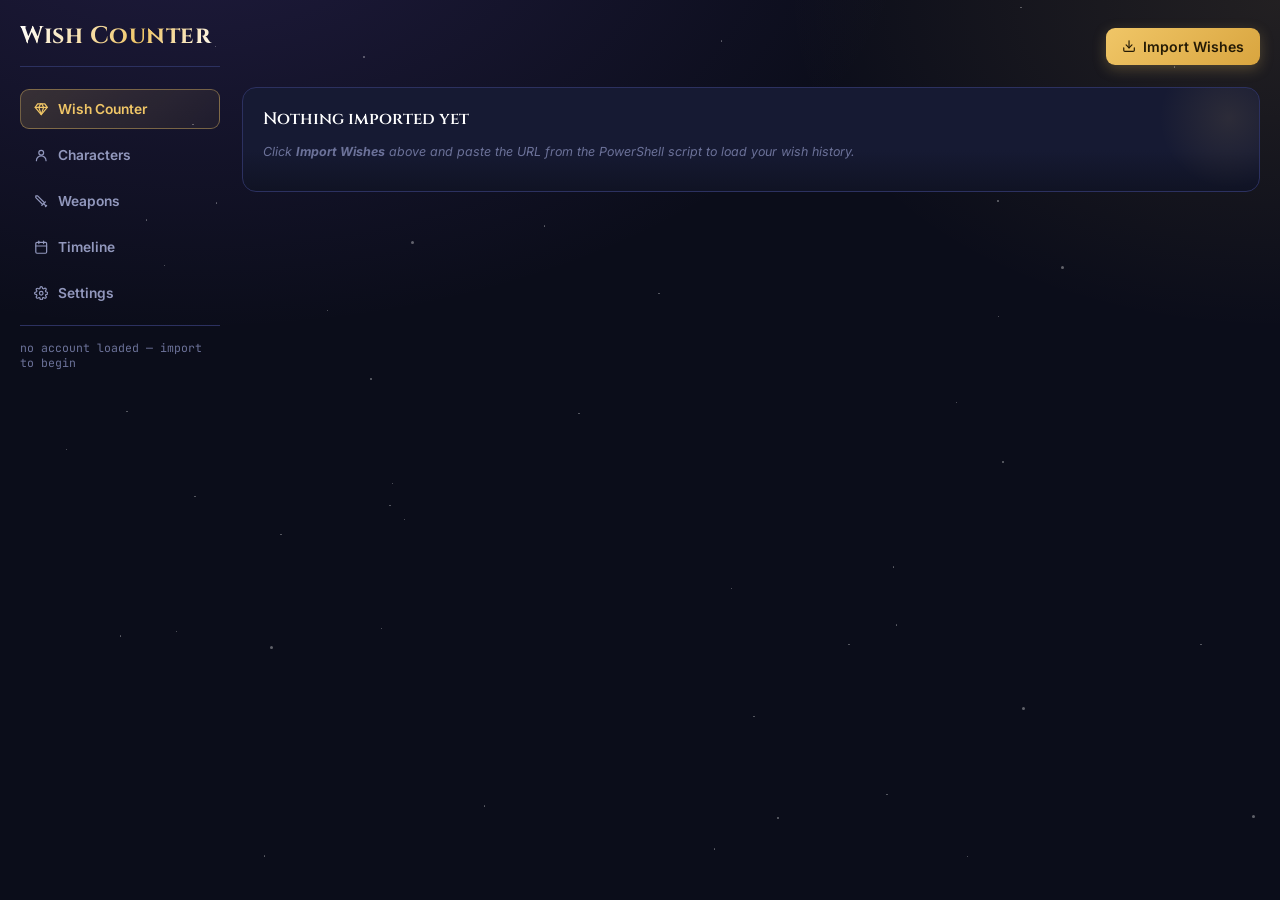
==== commit 95f87a7d: "Fixed Proxies" ====
--- a/index.html
+++ b/index.html
@@ -170,6 +170,17 @@
           <input type="number" id="pityBufferInput" min="0" max="89" step="1">
 
           <p class="hint" style="margin-top:18px;">
+            Import Wishes fetches your wish history directly from HoYoverse's API. Browsers block that request
+            unless it comes with the right headers, so a list of free CORS relay services is tried in order (after
+            trying a direct request first) until one works. These free services occasionally change their rules,
+            get rate-limited, or shut down — if imports suddenly start failing, add a working relay's URL below (one
+            per line, ending in the query param it expects, e.g. <code>?url=</code> or <code>?quest=</code>) and it
+            will be tried before the built-in list. Leave blank to just use the built-in list.
+          </p>
+          <label for="customProxiesInput">Custom CORS relay URLs (optional, one per line, tried first)</label>
+          <textarea id="customProxiesInput" rows="3" placeholder="https://example-proxy.com/?url="></textarea>
+
+          <p class="hint" style="margin-top:18px;">
             Win/loss on the Character and Weapon Event banners is worked out by checking each 5★ pull against the
             standard-banner picks below — pulled straight from your Characters and Weapons lists. Tap to
             toggle; new characters or weapons occasionally join the standard banner, so update this if a recent
